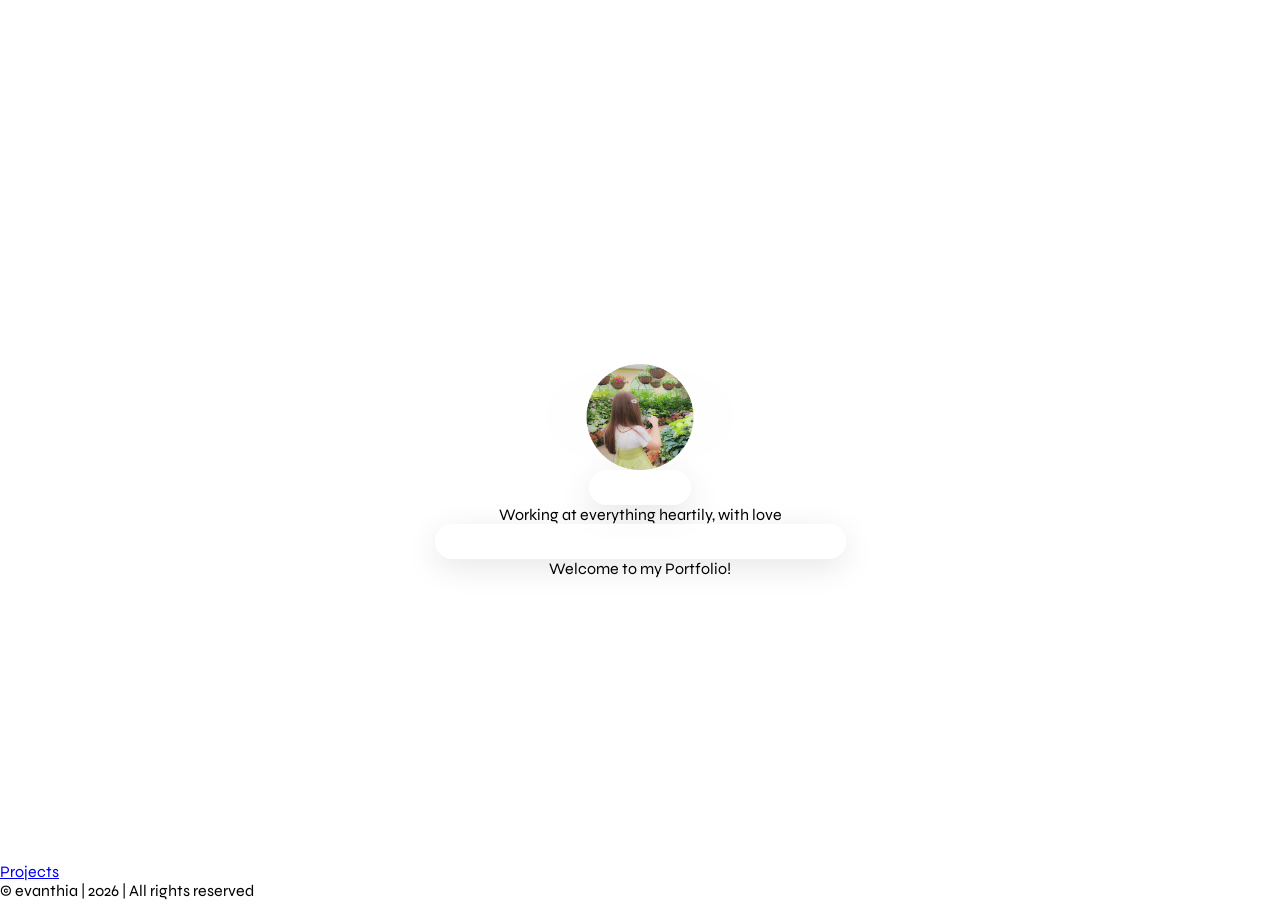
==== index.html @ 890da189 "+rebuild portfolio from scratch, add homepage" ====
<!doctype html>
<html lang="en">
  <head>
    <meta charset="UTF-8" />
    <meta http-equiv="X-UA-Compatible" content="IE=edge" />
    <meta name="viewport" content="width=device-width, initial-scale=1.0" />
    <!-- Primary Meta Tags -->
    <title>Home | Evanthia</title>
    <meta name="title" content="Home | Evanthia" />
    <meta
      name="description"
      content="Multimedia/Visual Artist Portfolio Website"
    />

    <!-- Link -->
    <link
      rel="apple-touch-icon"
      sizes="180x180"
      href="favicon/apple-touch-icon.png"
    />
    <link
      rel="icon"
      type="image/png"
      sizes="16x16"
      href="favicon/favicon-16x16.png"
    />
    <link
      rel="icon"
      type="image/png"
      sizes="32x32"
      href="favicon/favicon-32x32.png"
    />
    <link
      rel="icon"
      type="image/png"
      sizes="192x192"
      href="favicon/android-chrome-192x192.png"
    />
    <link
      rel="icon"
      type="image/png"
      sizes="512x512"
      href="favicon/android-chrome-512x512.png"
    />

    <link rel="stylesheet" href="css/style.css" />
    <link rel="stylesheet" href="css/reset.css" />
  </head>

  <body>
    <!-- Navbar -->
    <nav class="navbar">
      <!-- Logo -->
      <div class="main-logo">
        <a href="index.html"
          ><img src="images/evanthialogo2026.png" alt="Your Logo"
        /></a>
      </div>
      <ul>
        <ul class="nav-menu">
          <li><a class="nav-link" href="index.html">Home</a></li>
          <li><a class="nav-link" href="about.html">About Me</a></li>
          <li><a class="nav-link" href="projects.html">Projects</a></li>
          <li>
            <a class="nav-link" href="photography.html">Photography</a>
          </li>
        </ul>
      </ul>
      <!-- Hamburger Menu -->
      <div class="hamburger">
        <span class="bar"></span>
        <span class="bar"></span>
        <span class="bar"></span>
      </div>
    </nav>

    <div class="hero">
      <img class="profile-image" src="images/evanthiapfp.png" alt="" />

      <h1>evanthia</h1>
      <h5><i>Working at everything heartily, with love</i></h5>
      <h1><strong>Multimedia/Visual Artist from Melbourne</strong></h1>
      <h5><i>Welcome to my Portfolio!</i></h5>
    </div>
    <a href="projects.html" class="btn"> Projects </a>

    <footer id="footer">
      <div class="container">
        <div class="attribution"></div>
        <p>© evanthia | 2026 | All rights reserved</p>
      </div>
    </footer>

    <script src="js/script.js"></script>
  </body>
</html>
---- css/style.css ----
/* @font-face {
  font-family: "MyFont";
  src: url("fonts/Minecraft.otf") format("opentype");
}

@font-face {
  font-family: "MyFont2";
  src: url("fonts/Minecraft-Bold.otf") format("opentype");
} */

@import url("https://fonts.googleapis.com/css2?family=Syne:wght@400..800&display=swap");

body {
  margin: 0;
  font-family: "Syne", sans-serif;
  background-image: url("/images/background20261.png");
  background-position: center;
  background-size: cover;

  display: flex;
  flex-direction: column;
  min-height: 100vh;

  padding-top: 80px; /* match navbar height */
}

.hero {
  flex: 1; /* fills remaining space */
  display: flex;
  flex-direction: column;
  justify-content: center; /* vertical center */
  align-items: center; /* horizontal center */
  text-align: center;
}

/* h1 {
  font-family: "Syne";
  margin-top: 25px;
  margin-left: 20px;
  font-size: 26px;
  padding: 10px;
  color: #fff;
} */

h1 {
  font-family: "Syne", sans-serif;
  color: #ffffffeb;
  letter-spacing: 1px;
  font-weight: 700;
  border-radius: 20px;
  padding: 8px;
  white-space: normal;
  text-align: center;

  box-shadow:
    0 8px 32px rgba(0, 0, 0, 0.1),
    inset 0 1px 0 rgba(255, 255, 255, 0.5),
    inset 0 -1px 0 rgba(255, 255, 255, 0.1),
    inset 0 0 12px 6px rgba(255, 255, 255, 0.827);
}

h2 {
  font-family: "Syne";
  font-size: 13px;
  padding: 10px;
  color: #fff;
  margin-left: 0;
  text-align: center;
}

nav ul {
  list-style: none; /* Removes the dots */
}

.profile-image {
  width: 190px;
  border-radius: 50%;
  animation: bounce 1s infinite alternate;
}

@keyframes bounce {
  from {
    transform: translateY(0px);
  }

  to {
    transform: translateY(-6px);
  }
}

.main-logo {
  display: block;
  width: 180px;
}

.navbar {
  position: fixed;
  top: 0;
  left: 0;
  width: 100%;

  display: flex;
  align-items: center;
  justify-content: space-between;

  height: 80px;
  padding: 0 20px;
  z-index: 100;
}

.nav-menu.active {
  right: 20px;
  background-color: #8cfa9e41;
  /* #9efa8cb0 */
  box-shadow:
    0 8px 32px rgba(0, 0, 0, 0.1),
    inset 0 1px 0 rgba(255, 255, 255, 0.5),
    inset 0 -1px 0 rgba(255, 255, 255, 0.1),
    inset 0 0 12px 6px rgba(255, 255, 255, 0.827);
}

.navbar .nav-menu {
  display: flex;
  align-items: center;
  margin-left: auto;
  /* margin-right: 28%; */
  /* margin-left: auto; */
}

.navbar .nav-link {
  margin: 0 1rem;
  letter-spacing: 1px;
  text-decoration: none;
  font-size: 0.8rem;
  font-weight: 500;
  font-family: "Minecraft", sans-serif;
  font-weight: 700;
  color: #ffffff;
  padding: 8px 15px;
  border-radius: 33px;
  box-shadow:
    0 8px 32px rgba(0, 0, 0, 0),
    inset 0 1px 0 rgba(255, 255, 255, 0.322),
    inset 0 -1px 0 rgba(255, 255, 255, 0.1),
    inset 0 0 12px 6px rgba(255, 255, 255, 0.146);
}
/* NAV BUTTONS */
.navbar .nav-link:hover {
  background-color: #8cfe8c7b;
  transition: all 0.3s ease-in-out;
  transition:
    all 0.3s ease-in-out,
    border-color 0.3s ease-in-out;
  box-shadow:
    0 8px 32px rgba(0, 0, 0, 0.1),
    inset 0 1px 0 rgba(255, 255, 255, 0.51),
    inset 0 -1px 0 rgba(255, 255, 255, 0.1),
    inset 0 0 12px 6px rgba(255, 255, 255, 0.64);

  /* outline: 2px solid #ffd4e1; outlines the link */
}

.hamburger {
  display: none;
  flex-direction: column;
  gap: 5px;
  cursor: pointer;
}

.bar {
  width: 23px;
  height: 3px;
  background: white;
  border-radius: 30px;
}

@media (max-width: 767px) {
  /* .navbar .nav-menu {
    display: none;
  } */

  .nav-menu {
    position: fixed;
    top: 80px;
    right: -100%;
    display: flex;
    flex-direction: column;
    width: 80%;
    padding: 4rem;
    transition: 0.3s;
  }

  .nav-menu.active {
    right: 20px;
  }

  .hamburger {
    display: flex;
    position: fixed;
    right: 40px;
    top: 30px;
    z-index: 200;
  }

  .nav-menu li {
    margin-bottom: 1rem;
    width: 100%;
    text-align: center;
  }
  /* .navbar .btn {
    margin: 0;
    margin-top: 1rem;
    color: white;
  } */

  /* change position of burger menu */
  /* .hamburger {
    color: #ffffff;
    font-family: "Minecraft";
    margin-top: 16px;
    display: flex;
    cursor: pointer;
    padding: 0.2rem 0.4rem;
  } */

  .hamburger.active {
    border: 1px dotted rgb(255, 255, 255);
  }

  .hamburger.active .bar:nth-child(2) {
    opacity: 0;
  }

  .hamburger.active .bar:nth-child(1) {
    transform: translateY(6px) rotate(45deg);
  }

  .hamburger.active .bar:nth-child(3) {
    transform: translateY(-8px) rotate(-45deg);
  }

  body {
    /* or 100% auto */
    background-position: 80% 35%;
    background-repeat: no-repeat;
    /* background-position: center;
    background-size: cover; */
  }
}
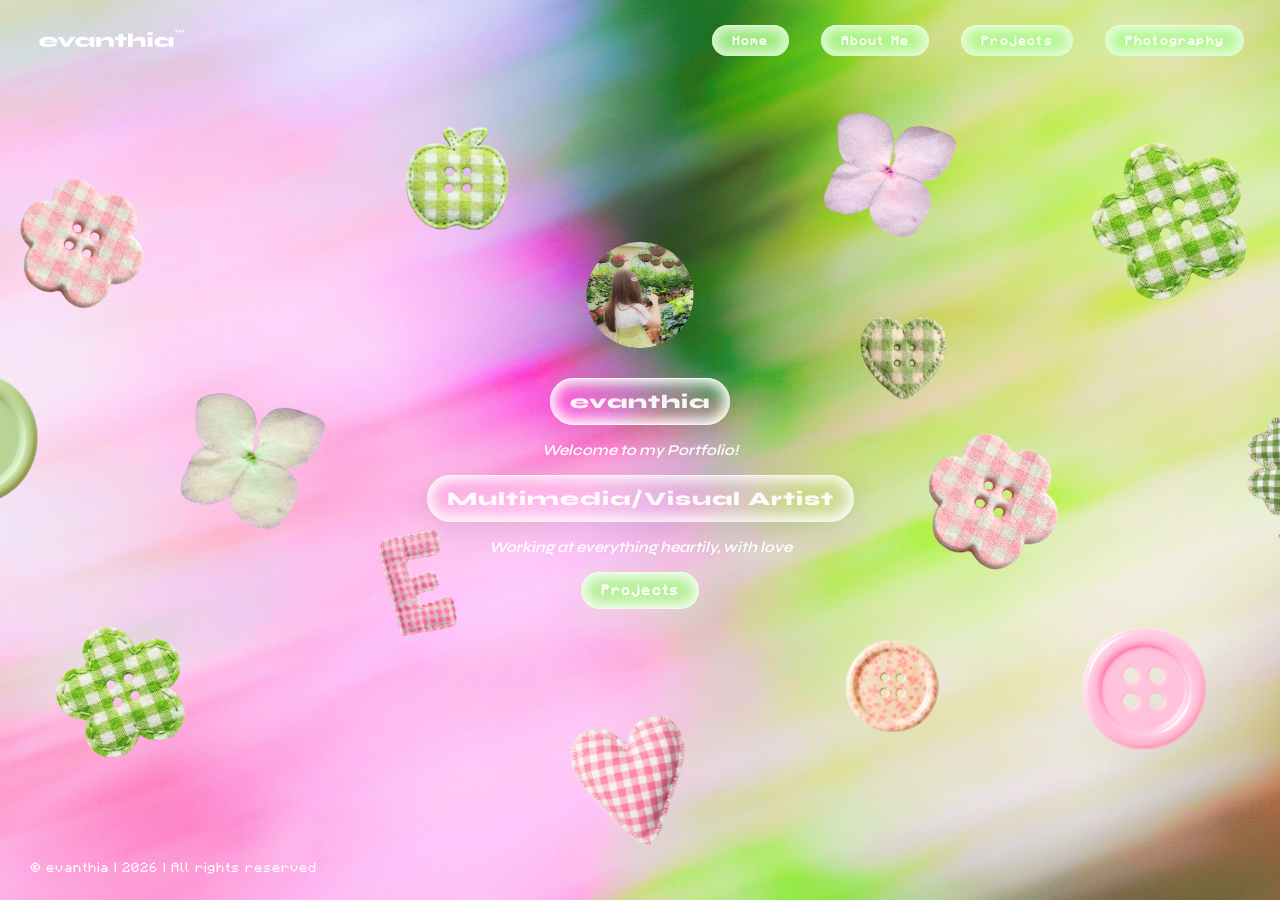
==== commit c2d81515: "+update homepage" ====
--- a/index.html
+++ b/index.html
@@ -56,16 +56,16 @@
           ><img src="images/evanthialogo2026.png" alt="Your Logo"
         /></a>
       </div>
-      <ul>
-        <ul class="nav-menu">
-          <li><a class="nav-link" href="index.html">Home</a></li>
-          <li><a class="nav-link" href="about.html">About Me</a></li>
-          <li><a class="nav-link" href="projects.html">Projects</a></li>
-          <li>
-            <a class="nav-link" href="photography.html">Photography</a>
-          </li>
-        </ul>
+
+      <ul class="nav-menu">
+        <li><a class="nav-link" href="index.html">Home</a></li>
+        <li><a class="nav-link" href="about.html">About Me</a></li>
+        <li><a class="nav-link" href="projects.html">Projects</a></li>
+        <li>
+          <a class="nav-link" href="photography.html">Photography</a>
+        </li>
       </ul>
+
       <!-- Hamburger Menu -->
       <div class="hamburger">
         <span class="bar"></span>
@@ -76,13 +76,13 @@
 
     <div class="hero">
       <img class="profile-image" src="images/evanthiapfp.png" alt="" />
-
+      <br />
       <h1>evanthia</h1>
-      <h5><i>Working at everything heartily, with love</i></h5>
-      <h1><strong>Multimedia/Visual Artist from Melbourne</strong></h1>
-      <h5><i>Welcome to my Portfolio!</i></h5>
+      <h5>Welcome to my Portfolio!</h5>
+      <h2><strong>Multimedia/Visual Artist</strong></h2>
+      <h5>Working at everything heartily, with love</h5>
+      <a href="projects.html" class="btn"> Projects </a>
     </div>
-    <a href="projects.html" class="btn"> Projects </a>
 
     <footer id="footer">
       <div class="container">
--- a/css/style.css
+++ b/css/style.css
@@ -1,3 +1,6 @@
+/* Partially used CommunityPro Template */
+/* CommunityPro for base template, design altered by my hand coding as well as some code cleanup by AI */
+
 /* @font-face {
   font-family: "MyFont";
   src: url("fonts/Minecraft.otf") format("opentype");
@@ -7,13 +10,45 @@
   font-family: "MyFont2";
   src: url("fonts/Minecraft-Bold.otf") format("opentype");
 } */
-
 @import url("https://fonts.googleapis.com/css2?family=Syne:wght@400..800&display=swap");
+
+@font-face {
+  font-family: "Minecraft";
+  src: url("/fonts/Minecraft.otf") format("opentype");
+  font-weight: normal;
+  font-style: normal;
+}
+
+@font-face {
+  font-family: "Minecraft2";
+  src: url("/fonts/Minecraft-Bold.otf") format("opentype");
+  font-weight: normal;
+  font-style: normal;
+}
+
+html {
+  overflow-x: hidden;
+}
+
+.main-logo img {
+  display: block;
+  max-width: 100%;
+  height: auto;
+}
+
+h1,
+h2,
+h5,
+.btn,
+.profile-image {
+  max-width: 100%;
+  box-sizing: border-box;
+}
 
 body {
   margin: 0;
-  font-family: "Syne", sans-serif;
-  background-image: url("/images/background20261.png");
+  overflow-x: hidden;
+  background-image: url("/images/background20262.png");
   background-position: center;
   background-size: cover;
 
@@ -21,16 +56,19 @@
   flex-direction: column;
   min-height: 100vh;
 
-  padding-top: 80px; /* match navbar height */
+  padding-top: 80px;
 }
 
 .hero {
-  flex: 1; /* fills remaining space */
+  flex: 1;
   display: flex;
   flex-direction: column;
-  justify-content: center; /* vertical center */
-  align-items: center; /* horizontal center */
+  justify-content: center;
+  align-items: center;
   text-align: center;
+  gap: 6px;
+  transform: translateY(-40px);
+  /* transform for moving content a little higher, looks too low on mobile */
 }
 
 /* h1 {
@@ -46,9 +84,28 @@
   font-family: "Syne", sans-serif;
   color: #ffffffeb;
   letter-spacing: 1px;
-  font-weight: 700;
-  border-radius: 20px;
-  padding: 8px;
+  font-weight: 800;
+  font-size: 1.2rem;
+  border-radius: 30px;
+  padding: 12px 20px;
+  white-space: normal;
+  text-align: center;
+
+  box-shadow:
+    0 8px 32px rgba(0, 0, 0, 0.1),
+    inset 0 1px 0 rgba(255, 255, 255, 0.877),
+    inset 0 -1px 0 rgba(255, 255, 255, 0.64),
+    inset 0 0 12px 6px rgba(255, 255, 255, 0.911);
+}
+
+h2 {
+  font-family: "Syne", sans-serif;
+  color: #ffffffeb;
+  letter-spacing: 1px;
+  font-weight: 800;
+  font-size: 1.2rem;
+  border-radius: 30px;
+  padding: 12px 20px;
   white-space: normal;
   text-align: center;
 
@@ -59,17 +116,54 @@
     inset 0 0 12px 6px rgba(255, 255, 255, 0.827);
 }
 
-h2 {
+h5 {
+  text-transform: italic;
   font-family: "Syne";
-  font-size: 13px;
+  font-size: 15px;
+  font-weight: 600;
   padding: 10px;
   color: #fff;
   margin-left: 0;
   text-align: center;
+  font-style: italic;
+}
+
+.btn {
+  font-family: "Minecraft", sans-serif;
+  font-size: 0.8rem;
+  font-weight: 700;
+  letter-spacing: 1.2px;
+
+  color: #ffffff;
+  text-decoration: none;
+
+  padding: 12px 20px;
+  border-radius: 33px;
+
+  display: inline-block;
+  background-color: #abfa8cd6;
+  box-shadow:
+    0 8px 32px rgba(179, 255, 178, 0.277),
+    inset 0 1px 0 rgba(255, 255, 255, 0.668),
+    inset 0 -1px 0 rgba(255, 255, 255, 0.346),
+    inset 0 0 12px 6px rgba(255, 255, 255, 0.795);
+}
+
+.btn:hover {
+  background-color: #8cfa9e0e;
+  transition: all 0.3s ease-in-out;
+  transition:
+    all 0.3s ease-in-out,
+    border-color 0.3s ease-in-out;
+  box-shadow:
+    0 8px 32px rgba(0, 0, 0, 0.1),
+    inset 0 1px 0 rgba(255, 255, 255, 0.668),
+    inset 0 -1px 0 rgba(255, 255, 255, 0.346),
+    inset 0 0 12px 6px rgba(255, 255, 255, 0.873);
 }
 
 nav ul {
-  list-style: none; /* Removes the dots */
+  list-style: none;
 }
 
 .profile-image {
@@ -93,24 +187,29 @@
   width: 180px;
 }
 
+.main-logo img {
+  display: block;
+  max-width: 100%;
+  height: auto;
+}
+
 .navbar {
   position: fixed;
   top: 0;
   left: 0;
-  width: 100%;
-
+  right: 0;
   display: flex;
   align-items: center;
   justify-content: space-between;
-
   height: 80px;
   padding: 0 20px;
   z-index: 100;
+  box-sizing: border-box;
 }
 
 .nav-menu.active {
   right: 20px;
-  background-color: #8cfa9e41;
+  background-color: #8cfa9e11;
   /* #9efa8cb0 */
   box-shadow:
     0 8px 32px rgba(0, 0, 0, 0.1),
@@ -129,33 +228,35 @@
 
 .navbar .nav-link {
   margin: 0 1rem;
-  letter-spacing: 1px;
+  background-color: #abfa8cd6;
+  letter-spacing: 1.2px;
   text-decoration: none;
-  font-size: 0.8rem;
-  font-weight: 500;
+  font-size: 0.7rem;
   font-family: "Minecraft", sans-serif;
   font-weight: 700;
   color: #ffffff;
-  padding: 8px 15px;
+  padding: 10px 20px;
   border-radius: 33px;
   box-shadow:
     0 8px 32px rgba(0, 0, 0, 0),
     inset 0 1px 0 rgba(255, 255, 255, 0.322),
     inset 0 -1px 0 rgba(255, 255, 255, 0.1),
-    inset 0 0 12px 6px rgba(255, 255, 255, 0.146);
-}
+    inset 0 0 12px 6px rgba(255, 255, 255, 0.658);
+}
+
 /* NAV BUTTONS */
 .navbar .nav-link:hover {
-  background-color: #8cfe8c7b;
+  background-color: #8cfa9e0e;
+
   transition: all 0.3s ease-in-out;
   transition:
     all 0.3s ease-in-out,
     border-color 0.3s ease-in-out;
   box-shadow:
     0 8px 32px rgba(0, 0, 0, 0.1),
-    inset 0 1px 0 rgba(255, 255, 255, 0.51),
+    inset 0 1px 0 rgba(255, 255, 255, 0.5),
     inset 0 -1px 0 rgba(255, 255, 255, 0.1),
-    inset 0 0 12px 6px rgba(255, 255, 255, 0.64);
+    inset 0 0 12px 6px rgba(255, 255, 255, 0.62);
 
   /* outline: 2px solid #ffd4e1; outlines the link */
 }
@@ -178,16 +279,37 @@
   /* .navbar .nav-menu {
     display: none;
   } */
+  /* The nav menu is rounded, top right corner, transition when it pops out, 
+  it's a simple design */
+
+  body {
+    /* or 100% auto */
+    background-size: cover;
+    background-position: 82% 32%;
+    background-repeat: no-repeat;
+    /* background-position: center;
+    background-size: cover; */
+  }
 
   .nav-menu {
     position: fixed;
+    /* doesn't move */
     top: 80px;
+    gap: 4px;
     right: -100%;
     display: flex;
     flex-direction: column;
-    width: 80%;
+    width: min(80vw, 320px);
     padding: 4rem;
     transition: 0.3s;
+    box-sizing: border-box;
+    border-radius: 30px;
+  }
+
+  h1,
+  h5,
+  h2 {
+    max-width: 90vw;
   }
 
   .nav-menu.active {
@@ -238,12 +360,19 @@
   .hamburger.active .bar:nth-child(3) {
     transform: translateY(-8px) rotate(-45deg);
   }
-
-  body {
-    /* or 100% auto */
-    background-position: 80% 35%;
-    background-repeat: no-repeat;
-    /* background-position: center;
-    background-size: cover; */
-  }
-}
+}
+
+#footer {
+  font-family: "Minecraft";
+  color: white;
+  margin-top: auto;
+  bottom: 0;
+  margin-left: 20px;
+  margin-bottom: 16px;
+  left: 0;
+  font-size: 12px;
+  width: 100%;
+  padding: 10px;
+  box-shadow: none;
+  text-align: left;
+}
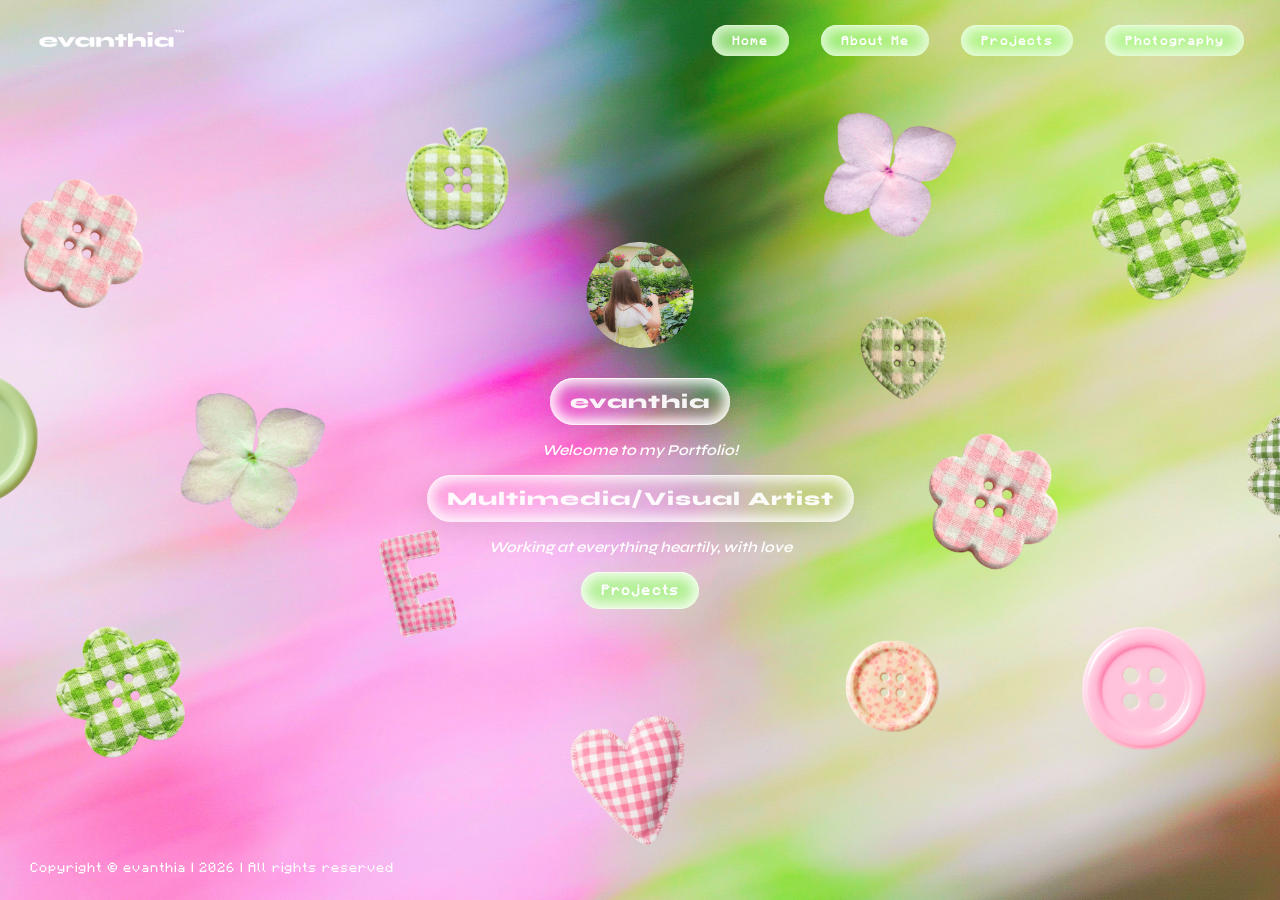
==== commit 2d67e469: "+update photo gallery" ====
--- a/index.html
+++ b/index.html
@@ -87,7 +87,7 @@
     <footer id="footer">
       <div class="container">
         <div class="attribution"></div>
-        <p>© evanthia | 2026 | All rights reserved</p>
+        <p>Copyright © evanthia | 2026 | All rights reserved</p>
       </div>
     </footer>
 
--- a/css/style.css
+++ b/css/style.css
@@ -26,6 +26,7 @@
   font-style: normal;
 }
 
+/* https://hype4.academy/tools/glassmorphism-generator Link to the glass effect code I used */
 html {
   overflow-x: hidden;
 }
@@ -35,7 +36,7 @@
   max-width: 100%;
   height: auto;
 }
-
+/* keeping all intro contents the same */
 h1,
 h2,
 h5,
@@ -48,17 +49,19 @@
 body {
   margin: 0;
   overflow-x: hidden;
-  background-image: url("/images/background20262.png");
+  background-image: url("/images/background20263.png");
   background-position: center;
   background-size: cover;
-
+  cursor:
+    url("/favicon/favicon2.ico") 2 1,
+    auto;
   display: flex;
   flex-direction: column;
   min-height: 100vh;
 
   padding-top: 80px;
 }
-
+/* moves the whole intro along the y axis - translate y -40px  */
 .hero {
   flex: 1;
   display: flex;
@@ -133,15 +136,12 @@
   font-size: 0.8rem;
   font-weight: 700;
   letter-spacing: 1.2px;
-
   color: #ffffff;
   text-decoration: none;
-
   padding: 12px 20px;
   border-radius: 33px;
-
   display: inline-block;
-  background-color: #abfa8cd6;
+  background-color: #abfa8cda;
   box-shadow:
     0 8px 32px rgba(179, 255, 178, 0.277),
     inset 0 1px 0 rgba(255, 255, 255, 0.668),
@@ -209,10 +209,10 @@
 
 .nav-menu.active {
   right: 20px;
-  background-color: #8cfa9e11;
+  background-color: #ffffff0a;
   /* #9efa8cb0 */
   box-shadow:
-    0 8px 32px rgba(0, 0, 0, 0.1),
+    0 8px 32px rgba(0, 0, 0, 0.137),
     inset 0 1px 0 rgba(255, 255, 255, 0.5),
     inset 0 -1px 0 rgba(255, 255, 255, 0.1),
     inset 0 0 12px 6px rgba(255, 255, 255, 0.827);
@@ -228,7 +228,8 @@
 
 .navbar .nav-link {
   margin: 0 1rem;
-  background-color: #abfa8cd6;
+  background-color: #abfa8cc2;
+  /* #abfa8cd6; nav button colour */
   letter-spacing: 1.2px;
   text-decoration: none;
   font-size: 0.7rem;
@@ -244,9 +245,10 @@
     inset 0 0 12px 6px rgba(255, 255, 255, 0.658);
 }
 
+/* Transitions from CommunityPro template */
 /* NAV BUTTONS */
 .navbar .nav-link:hover {
-  background-color: #8cfa9e0e;
+  background-color: #8cfa9e00;
 
   transition: all 0.3s ease-in-out;
   transition:
@@ -256,7 +258,7 @@
     0 8px 32px rgba(0, 0, 0, 0.1),
     inset 0 1px 0 rgba(255, 255, 255, 0.5),
     inset 0 -1px 0 rgba(255, 255, 255, 0.1),
-    inset 0 0 12px 6px rgba(255, 255, 255, 0.62);
+    inset 0 0 12px 6px rgba(255, 255, 255, 0.586);
 
   /* outline: 2px solid #ffd4e1; outlines the link */
 }
@@ -273,6 +275,56 @@
   height: 3px;
   background: white;
   border-radius: 30px;
+}
+
+/* https://www.w3schools.com/css/css_image_gallery.asp */
+/* \Image gallery from W3 */
+/* IMAGE GALLERY */
+
+div.gallery-item div.desc {
+  padding: 14px;
+  margin-top: 10px;
+  text-align: center;
+  font-family: "Syne", sans-serif;
+  color: #ffffffd6;
+  background-color: #95e77493;
+  border-radius: 20px;
+  box-shadow:
+    0 8px 32px rgba(0, 0, 0, 0.099),
+    inset 0 1px 0 rgba(255, 255, 255, 0.322),
+    inset 0 -1px 0 rgba(255, 255, 255, 0.1),
+    inset 0 0 12px 6px rgba(255, 255, 255, 0.705);
+  font-weight: 700;
+}
+
+div.gallery {
+  display: grid;
+  grid-template-columns: repeat(3, 1fr);
+  gap: 13px;
+  margin-top: 50px;
+  padding: 20px;
+
+  background-color: #ffffff;
+  box-shadow:
+    0 8px 32px rgba(0, 0, 0, 0),
+    inset 0 1px 0 rgba(255, 255, 255, 0.771),
+    inset 0 -1px 0 rgba(255, 255, 255, 0.897),
+    inset 0 0 12px 6px rgba(255, 255, 255, 0.658);
+}
+
+div.gallery-item {
+  width: 400px; /* or 400px, etc */
+}
+
+/* div.gallery-item:hover {
+  border-radius: 20px;
+  border-color: #f49999;
+  box-shadow: #f49999;
+} */
+
+div.gallery-item img {
+  width: 100%;
+  height: auto;
 }
 
 @media (max-width: 767px) {
@@ -291,6 +343,18 @@
     background-size: cover; */
   }
 
+  div.gallery {
+    grid-template-columns: 1fr;
+    gap: 13px;
+    justify-items: center;
+  }
+
+  div.gallery-item {
+    width: 100%; /* so the images can fit to the screen*/
+    border-radius: 20%;
+  }
+
+  /* width based on screesize */
   .nav-menu {
     position: fixed;
     /* doesn't move */
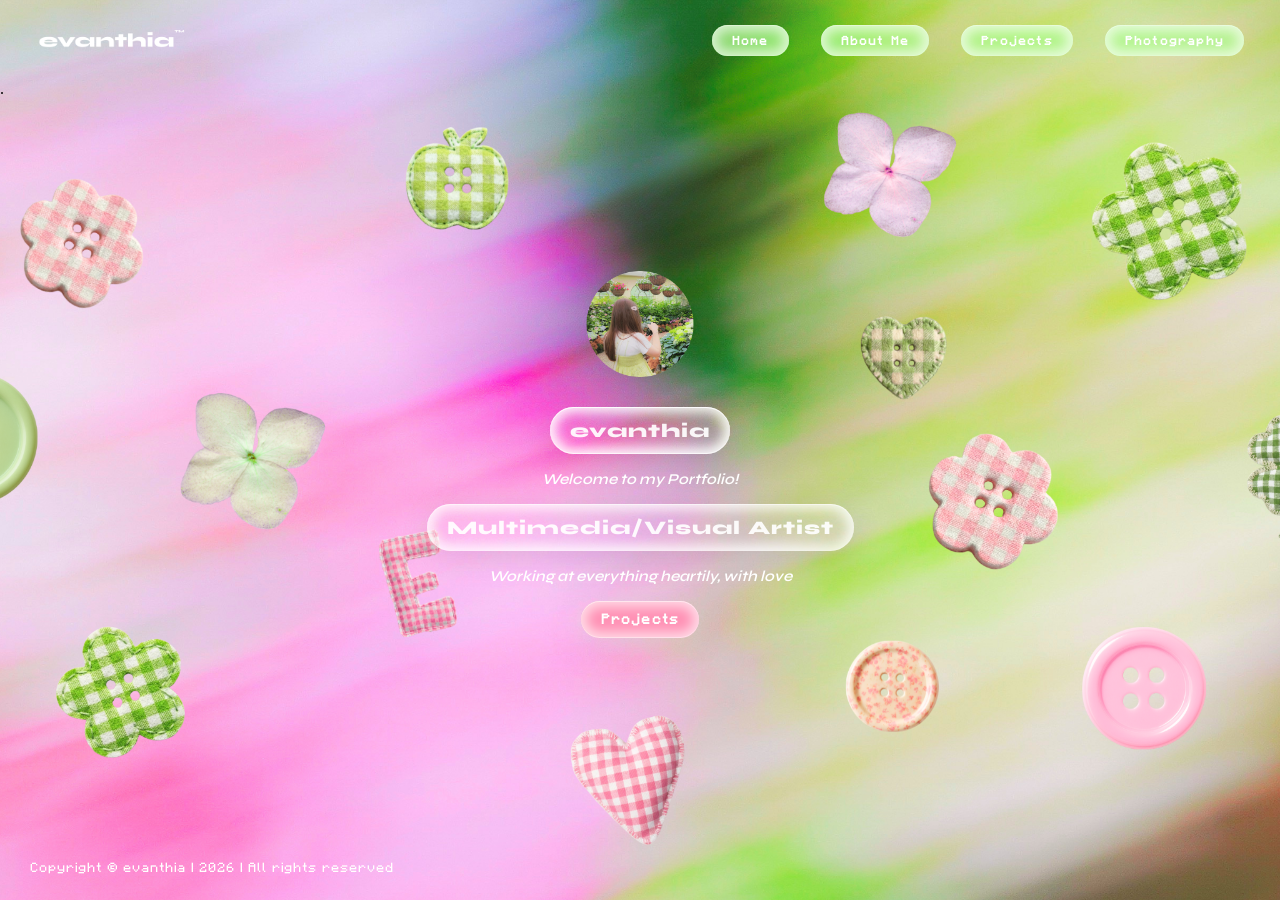
==== commit 013020f0: "+add project 3 and 4, portfolio nearly complete" ====
--- a/index.html
+++ b/index.html
@@ -46,7 +46,9 @@
     <link rel="stylesheet" href="css/style.css" />
     <link rel="stylesheet" href="css/reset.css" />
   </head>
-
+  <audio autoplay loop>
+    <source src="your-audio-file.mp3" type="audio/mpeg" /></audio
+  >.
   <body>
     <!-- Navbar -->
     <nav class="navbar">
--- a/css/style.css
+++ b/css/style.css
@@ -1,5 +1,9 @@
 /* Partially used CommunityPro Template */
-/* CommunityPro for base template, design altered by my hand coding as well as some code cleanup by AI */
+/* CommunityPro for base template, design altered by my hand coding as well as web document resources, some code cleanup by AI */
+/* Each page has been personally designed to reflect a retrofuturistic layout, 
+including Frutiger Aero. 
+I haven't used any reference websites, 
+except I was insired by 2000s UI and Apple IOS 26. */
 
 /* @font-face {
   font-family: "MyFont";
@@ -62,6 +66,8 @@
   padding-top: 80px;
 }
 /* moves the whole intro along the y axis - translate y -40px  */
+/* https://stackoverflow.com/questions/46569692/displaying-flexbox-centered-but-align-items-left-like-text-align-left helped with fixing some issues */
+
 .hero {
   flex: 1;
   display: flex;
@@ -70,8 +76,94 @@
   align-items: center;
   text-align: center;
   gap: 6px;
-  transform: translateY(-40px);
+  margin-top: -40px;
+  /* transform: translateY(-40px); */
   /* transform for moving content a little higher, looks too low on mobile */
+}
+
+.hero-about {
+  /* flex: 1; */
+  display: flex;
+  padding-top: 70px;
+  flex-direction: column;
+  justify-content: center;
+  align-items: flex-start;
+  margin: 0px auto;
+  flex: 1 0 auto;
+  margin-left: 23%;
+  /* text-align: left; */
+  gap: 6px;
+  /* transform: translateY(-70px); */
+}
+
+.hero-about p {
+  font-family: "Syne", sans-serif;
+  color: #ffffffeb;
+  letter-spacing: 1px;
+  font-weight: 700;
+  font-size: 0.9rem;
+
+  border-radius: 30px;
+  padding: 14px 24px;
+  white-space: normal;
+  background-color: #abfa8cb4;
+  box-shadow:
+    0 8px 32px rgba(0, 0, 0, 0.1),
+    inset 0 1px 0 rgba(255, 255, 255, 0.5),
+    inset 0 -1px 0 rgba(255, 255, 255, 0.1),
+    inset 0 0 12px 6px rgba(255, 255, 255, 0.827);
+}
+
+.hero-about li {
+  font-family: "Syne", sans-serif;
+  color: #ffffffeb;
+  letter-spacing: 1px;
+  list-style-type: none;
+  font-weight: 700;
+  font-size: 0.9rem;
+  border-radius: 30px;
+  padding: 12px 20px;
+  white-space: normal;
+  background-color: #abfa8cb4;
+  box-shadow:
+    0 8px 32px rgba(0, 0, 0, 0.1),
+    inset 0 1px 0 rgba(255, 255, 255, 0.5),
+    inset 0 -1px 0 rgba(255, 255, 255, 0.1),
+    inset 0 0 12px 6px rgba(255, 255, 255, 0.827);
+}
+
+.hero-about h5 {
+  font-family: "Syne", sans-serif;
+  color: #ffffffeb;
+  letter-spacing: 1px;
+  font-weight: 400;
+  font-size: 1.2rem;
+  border-radius: 30px;
+  padding: 12px 20px;
+  white-space: normal;
+  background-color: #ff91b5;
+  box-shadow:
+    0 8px 32px rgba(0, 0, 0, 0.1),
+    inset 0 1px 0 rgba(255, 255, 255, 0.5),
+    inset 0 -1px 0 rgba(255, 255, 255, 0.1),
+    inset 0 0 12px 6px rgba(255, 255, 255, 0.827);
+}
+
+.hero-about h2 {
+  font-family: "Syne", sans-serif;
+  color: #ffffffeb;
+  letter-spacing: 1px;
+  font-weight: 800;
+  font-size: 1.2rem;
+  border-radius: 30px;
+  padding: 14px 22px;
+  white-space: normal;
+  background-color: #ff91b5;
+  box-shadow:
+    0 8px 32px rgba(0, 0, 0, 0.1),
+    inset 0 1px 0 rgba(255, 255, 255, 0.5),
+    inset 0 -1px 0 rgba(255, 255, 255, 0.1),
+    inset 0 0 12px 6px rgba(255, 255, 255, 0.827);
 }
 
 /* h1 {
@@ -135,31 +227,64 @@
   font-family: "Minecraft", sans-serif;
   font-size: 0.8rem;
   font-weight: 700;
+
   letter-spacing: 1.2px;
   color: #ffffff;
   text-decoration: none;
   padding: 12px 20px;
   border-radius: 33px;
   display: inline-block;
-  background-color: #abfa8cda;
+  background-color: #ff91b5;
   box-shadow:
     0 8px 32px rgba(179, 255, 178, 0.277),
-    inset 0 1px 0 rgba(255, 255, 255, 0.668),
+    inset 0 1px 0 rgba(255, 255, 255, 0.49),
     inset 0 -1px 0 rgba(255, 255, 255, 0.346),
-    inset 0 0 12px 6px rgba(255, 255, 255, 0.795);
-}
-
-.btn:hover {
-  background-color: #8cfa9e0e;
+    inset 0 0 12px 6px rgba(255, 255, 255, 0.658);
+}
+
+.btn-socials {
+  font-family: "Minecraft", sans-serif;
+  font-size: 0.8rem;
+  font-weight: 700;
+
+  letter-spacing: 1.2px;
+  color: #ffffff;
+  text-decoration: none;
+  padding: 12px 20px;
+  border-radius: 33px;
+  display: inline-block;
+  background-color: #abfa8cb4;
+  box-shadow:
+    0 8px 32px rgba(179, 255, 178, 0.277),
+    inset 0 1px 0 rgba(255, 255, 255, 0.49),
+    inset 0 -1px 0 rgba(255, 255, 255, 0.346),
+    inset 0 0 12px 6px rgba(255, 255, 255, 0.658);
+}
+
+.btn-socials:hover {
+  background-color: #ffffff03;
   transition: all 0.3s ease-in-out;
   transition:
     all 0.3s ease-in-out,
     border-color 0.3s ease-in-out;
   box-shadow:
     0 8px 32px rgba(0, 0, 0, 0.1),
-    inset 0 1px 0 rgba(255, 255, 255, 0.668),
+    inset 0 1px 0 rgba(255, 255, 255, 0.425),
     inset 0 -1px 0 rgba(255, 255, 255, 0.346),
-    inset 0 0 12px 6px rgba(255, 255, 255, 0.873);
+    inset 0 0 12px 6px rgba(255, 255, 255, 0.507);
+}
+
+.btn:hover {
+  background-color: #ffffff03;
+  transition: all 0.3s ease-in-out;
+  transition:
+    all 0.3s ease-in-out,
+    border-color 0.3s ease-in-out;
+  box-shadow:
+    0 8px 32px rgba(0, 0, 0, 0.1),
+    inset 0 1px 0 rgba(255, 255, 255, 0.425),
+    inset 0 -1px 0 rgba(255, 255, 255, 0.346),
+    inset 0 0 12px 6px rgba(255, 255, 255, 0.507);
 }
 
 nav ul {
@@ -297,6 +422,67 @@
   font-weight: 700;
 }
 
+div.project-gallery {
+  display: grid;
+  grid-template-columns: 1fr;
+  gap: 30px;
+  margin-top: 50px;
+  padding: 30px;
+  width: 100%;
+  margin-left: 0;
+  margin-right: 0;
+  background-color: #95e7742d;
+  box-shadow:
+    0 8px 32px rgba(0, 0, 0, 0),
+    inset 0 1px 0 rgba(255, 255, 255, 0.771),
+    inset 0 -1px 0 rgba(255, 255, 255, 0.897),
+    inset 0 0 12px 6px rgba(255, 255, 255, 0.658);
+}
+
+div.project-item {
+  display: grid;
+  grid-template-columns: 1fr 1fr;
+  gap: 20px;
+}
+
+div.project-item .desc {
+  font-size: 0.9rem;
+  padding: 30px;
+  border-radius: 30px;
+  margin-top: 10px;
+  text-align: left;
+  font-family: "Syne", sans-serif;
+  color: #ffffff;
+  font-weight: 700;
+  background-color: #95e774a4;
+  box-shadow:
+    0 8px 32px rgba(0, 0, 0, 0),
+    inset 0 1px 0 rgba(255, 255, 255, 0.771),
+    inset 0 -1px 0 rgba(255, 255, 255, 0.897),
+    inset 0 0 12px 6px rgba(255, 255, 255, 0.658);
+}
+
+div.project-item iframe {
+  width: 100%;
+  height: 300px;
+  border-radius: 50px;
+}
+
+div.project-item img {
+  width: 100%;
+  height: 300px;
+  border-radius: 50px;
+}
+/* div.gallery-item p {
+  display: flex;
+  flex-direction: column;
+  justify-content: center;
+  grid-template-columns: 1fr 1fr;
+
+  gap: 20px;
+  align-items: center;
+} */
+
 div.gallery {
   display: grid;
   grid-template-columns: repeat(3, 1fr);
@@ -313,7 +499,7 @@
 }
 
 div.gallery-item {
-  width: 400px; /* or 400px, etc */
+  width: 400px;
 }
 
 /* div.gallery-item:hover {
@@ -343,6 +529,17 @@
     background-size: cover; */
   }
 
+  div.project-item {
+    grid-template-columns: 1fr;
+  }
+
+  .hero-about {
+    width: 90%;
+    max-width: 400px;
+    margin: 0 auto;
+    align-items: left;
+  }
+
   div.gallery {
     grid-template-columns: 1fr;
     gap: 13px;
@@ -355,9 +552,10 @@
   }
 
   /* width based on screesize */
+
   .nav-menu {
     position: fixed;
-    /* doesn't move */
+
     top: 80px;
     gap: 4px;
     right: -100%;
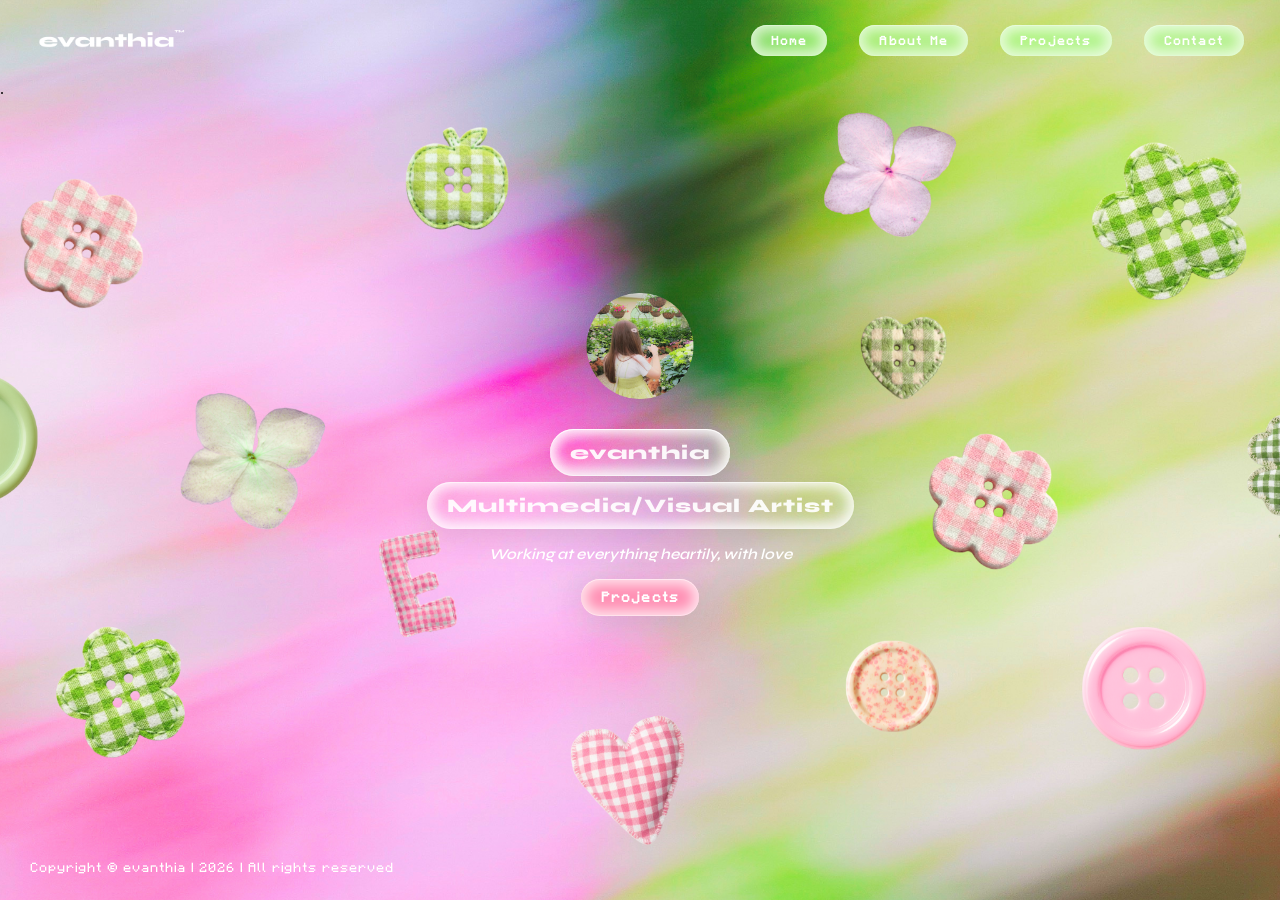
==== commit 05afacc6: "+update website, remove photography, keep photography in insta posts" ====
--- a/index.html
+++ b/index.html
@@ -63,8 +63,11 @@
         <li><a class="nav-link" href="index.html">Home</a></li>
         <li><a class="nav-link" href="about.html">About Me</a></li>
         <li><a class="nav-link" href="projects.html">Projects</a></li>
+        <!-- <li>
+          <a class="nav-link" href="photography.html">Photography</a>
+        </li> -->
         <li>
-          <a class="nav-link" href="photography.html">Photography</a>
+          <a class="nav-link" href="contact.html">Contact</a>
         </li>
       </ul>
 
@@ -80,7 +83,7 @@
       <img class="profile-image" src="images/evanthiapfp.png" alt="" />
       <br />
       <h1>evanthia</h1>
-      <h5>Welcome to my Portfolio!</h5>
+      <!-- <h5>based in Melbourne</h5> -->
       <h2><strong>Multimedia/Visual Artist</strong></h2>
       <h5>Working at everything heartily, with love</h5>
       <a href="projects.html" class="btn"> Projects </a>
--- a/css/style.css
+++ b/css/style.css
@@ -1,9 +1,13 @@
-/* Partially used CommunityPro Template */
-/* CommunityPro for base template, design altered by my hand coding as well as web document resources, some code cleanup by AI */
-/* Each page has been personally designed to reflect a retrofuturistic layout, 
-including Frutiger Aero. 
-I haven't used any reference websites, 
-except I was insired by 2000s UI and Apple IOS 26. */
+/* Partially used CommunityPro Template 
+CommunityPro for base template, design altered by my hand coding, 
+as well as some web document resources, some code clean up by AI, removed duplicates 
+Each page has been personally designed to reflect a retrofuturistic layout, including Frutiger Aero. 
+The background is original, a photo I took of two hydrangeas, 
+using a low shutter speed setting, creating a smudge like effect, 
+as well as added some real objects found on Canva. Buttons, hydrangea petals, hearts, clovers.
+I haven't used any reference websites, except I was insired by 2000s UI and Apple IOS 26. 
+I also intended for this to reflect my childhood and cherished memories. */
+/* Making a grid list https://jamesg.blog/2024/11/23/two-column-css-grid-list */
 
 /* @font-face {
   font-family: "MyFont";
@@ -57,7 +61,7 @@
   background-position: center;
   background-size: cover;
   cursor:
-    url("/favicon/favicon2.ico") 2 1,
+    url("/favicon/favicon6.ico") 2 1,
     auto;
   display: flex;
   flex-direction: column;
@@ -90,7 +94,7 @@
   align-items: flex-start;
   margin: 0px auto;
   flex: 1 0 auto;
-  margin-left: 23%;
+  /* margin-left: 23%; */
   /* text-align: left; */
   gap: 6px;
   /* transform: translateY(-70px); */
@@ -106,7 +110,7 @@
   border-radius: 30px;
   padding: 14px 24px;
   white-space: normal;
-  background-color: #abfa8cb4;
+  background-color: #abfa8cce;
   box-shadow:
     0 8px 32px rgba(0, 0, 0, 0.1),
     inset 0 1px 0 rgba(255, 255, 255, 0.5),
@@ -124,12 +128,19 @@
   border-radius: 30px;
   padding: 12px 20px;
   white-space: normal;
+  width: fit-content;
   background-color: #abfa8cb4;
   box-shadow:
     0 8px 32px rgba(0, 0, 0, 0.1),
     inset 0 1px 0 rgba(255, 255, 255, 0.5),
     inset 0 -1px 0 rgba(255, 255, 255, 0.1),
     inset 0 0 12px 6px rgba(255, 255, 255, 0.827);
+}
+
+.skill-list {
+  display: grid;
+  grid-template-columns: 1fr 1fr;
+  gap: 1rem;
 }
 
 .hero-about h5 {
@@ -236,26 +247,28 @@
   display: inline-block;
   background-color: #ff91b5;
   box-shadow:
-    0 8px 32px rgba(179, 255, 178, 0.277),
+    0 8px 32px rgba(66, 68, 66, 0.14),
     inset 0 1px 0 rgba(255, 255, 255, 0.49),
     inset 0 -1px 0 rgba(255, 255, 255, 0.346),
-    inset 0 0 12px 6px rgba(255, 255, 255, 0.658);
+    inset 0 0 12px 6px rgba(255, 255, 255, 0.712);
 }
 
 .btn-socials {
   font-family: "Minecraft", sans-serif;
   font-size: 0.8rem;
   font-weight: 700;
+  display: flex;
 
   letter-spacing: 1.2px;
   color: #ffffff;
   text-decoration: none;
   padding: 12px 20px;
   border-radius: 33px;
-  display: inline-block;
-  background-color: #abfa8cb4;
-  box-shadow:
-    0 8px 32px rgba(179, 255, 178, 0.277),
+  /* display: inline-block; */
+  background-color: #fff0c3b2;
+  /* background-color: #abfa8cc2; */
+  box-shadow:
+    0 8px 32px rgba(58, 58, 58, 0.24),
     inset 0 1px 0 rgba(255, 255, 255, 0.49),
     inset 0 -1px 0 rgba(255, 255, 255, 0.346),
     inset 0 0 12px 6px rgba(255, 255, 255, 0.658);
@@ -353,7 +366,7 @@
 
 .navbar .nav-link {
   margin: 0 1rem;
-  background-color: #abfa8cc2;
+  background-color: #abfa8cbd;
   /* #abfa8cd6; nav button colour */
   letter-spacing: 1.2px;
   text-decoration: none;
@@ -370,7 +383,7 @@
     inset 0 0 12px 6px rgba(255, 255, 255, 0.658);
 }
 
-/* Transitions from CommunityPro template */
+/* Transitions from CommunityPro template. Glassmorphism box shadow from  */
 /* NAV BUTTONS */
 .navbar .nav-link:hover {
   background-color: #8cfa9e00;
@@ -470,7 +483,7 @@
 
 div.project-item img {
   width: 100%;
-  height: 300px;
+  height: auto;
   border-radius: 50px;
 }
 /* div.gallery-item p {
@@ -531,6 +544,18 @@
 
   div.project-item {
     grid-template-columns: 1fr;
+  }
+
+  div.project-item img {
+    max-width: 100%;
+    height: auto;
+    border-radius: 50px;
+  }
+
+  div.project-item iframe {
+    width: 100%;
+    height: auto;
+    border-radius: 50px;
   }
 
   .hero-about {
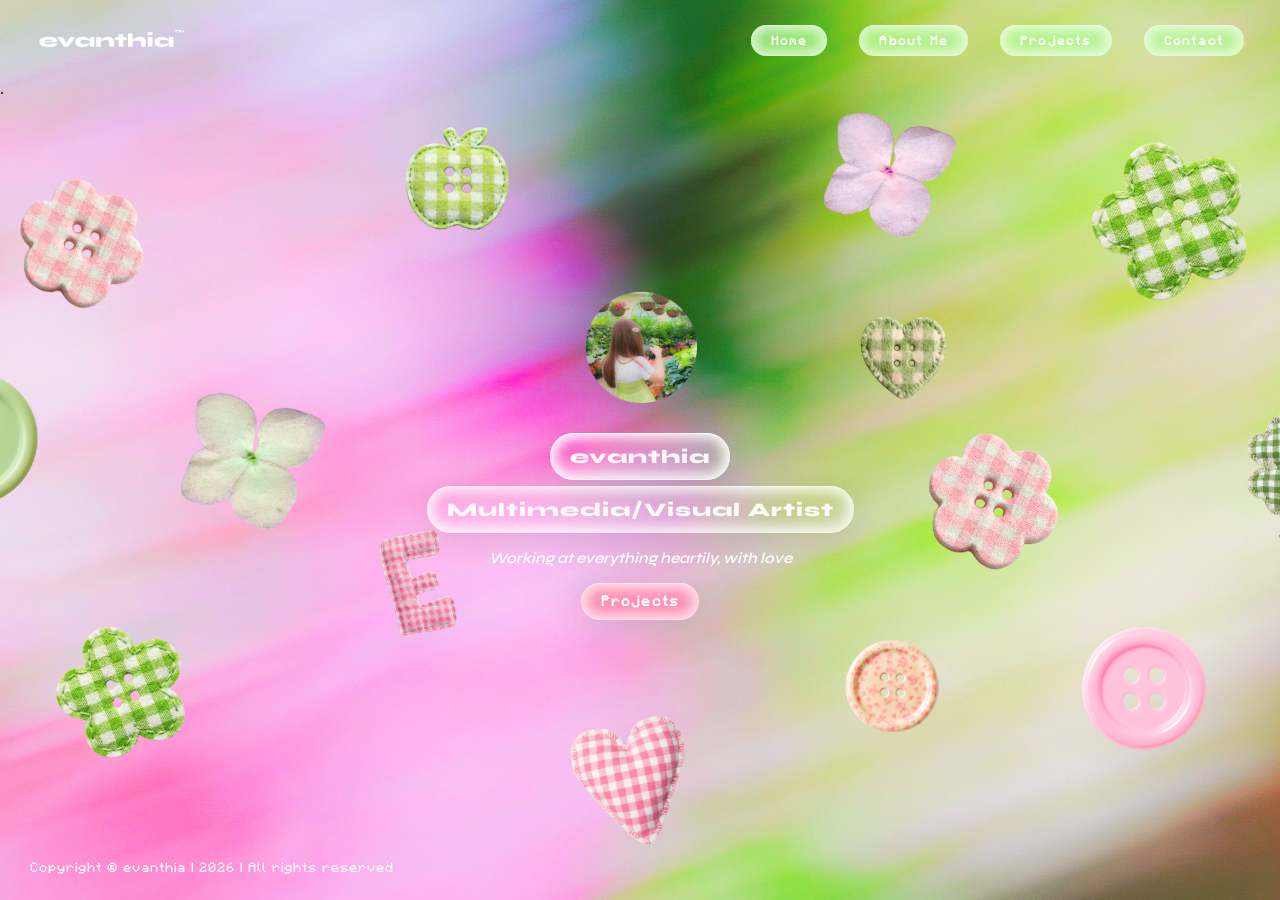
==== commit 7c5d3cf9: "+update pages" ====
--- a/index.html
+++ b/index.html
@@ -80,7 +80,7 @@
     </nav>
 
     <div class="hero">
-      <img class="profile-image" src="images/evanthiapfp.png" alt="" />
+      <img class="profile-image" src="images/evanthiaavatar2026.png" alt="" />
       <br />
       <h1>evanthia</h1>
       <!-- <h5>based in Melbourne</h5> -->
--- a/css/style.css
+++ b/css/style.css
@@ -106,11 +106,10 @@
   letter-spacing: 1px;
   font-weight: 700;
   font-size: 0.9rem;
-
   border-radius: 30px;
   padding: 14px 24px;
   white-space: normal;
-  background-color: #abfa8cce;
+  background-color: #99e27cce;
   box-shadow:
     0 8px 32px rgba(0, 0, 0, 0.1),
     inset 0 1px 0 rgba(255, 255, 255, 0.5),
@@ -253,12 +252,20 @@
     inset 0 0 12px 6px rgba(255, 255, 255, 0.712);
 }
 
+/* .btn-socials a {
+  display: grid;
+  grid-template-columns: repeat(3, auto);
+} */
 .btn-socials {
+  display: flex;
+  gap: 12px;
+  margin-left: 8px;
+}
+
+.btn-socials a {
   font-family: "Minecraft", sans-serif;
   font-size: 0.8rem;
   font-weight: 700;
-  display: flex;
-
   letter-spacing: 1.2px;
   color: #ffffff;
   text-decoration: none;
@@ -274,7 +281,7 @@
     inset 0 0 12px 6px rgba(255, 255, 255, 0.658);
 }
 
-.btn-socials:hover {
+.btn-socials a:hover {
   background-color: #ffffff03;
   transition: all 0.3s ease-in-out;
   transition:
@@ -305,8 +312,8 @@
 }
 
 .profile-image {
-  width: 190px;
-  border-radius: 50%;
+  width: 113px;
+  border-radius: 40%;
   animation: bounce 1s infinite alternate;
 }
 
@@ -572,10 +579,13 @@
   }
 
   div.gallery-item {
-    width: 100%; /* so the images can fit to the screen*/
+    width: 100%;
     border-radius: 20%;
   }
-
+  .skill-list {
+    grid-template-columns: 1fr;
+    margin-bottom: 20px;
+  }
   /* width based on screesize */
 
   .nav-menu {
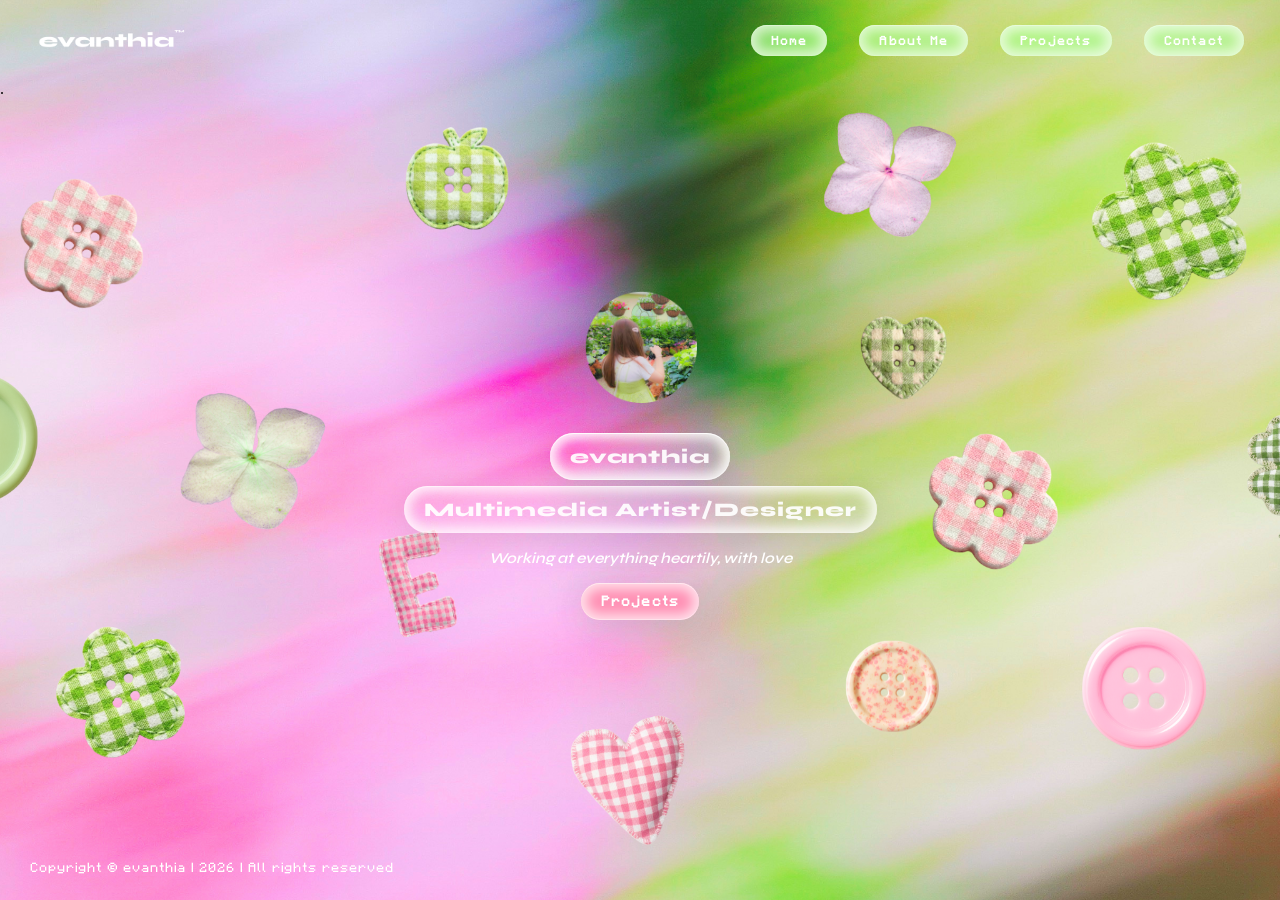
==== commit 0ed815e0: "+update about" ====
--- a/index.html
+++ b/index.html
@@ -84,7 +84,7 @@
       <br />
       <h1>evanthia</h1>
       <!-- <h5>based in Melbourne</h5> -->
-      <h2><strong>Multimedia/Visual Artist</strong></h2>
+      <h2><strong>Multimedia Artist/Designer</strong></h2>
       <h5>Working at everything heartily, with love</h5>
       <a href="projects.html" class="btn"> Projects </a>
     </div>
